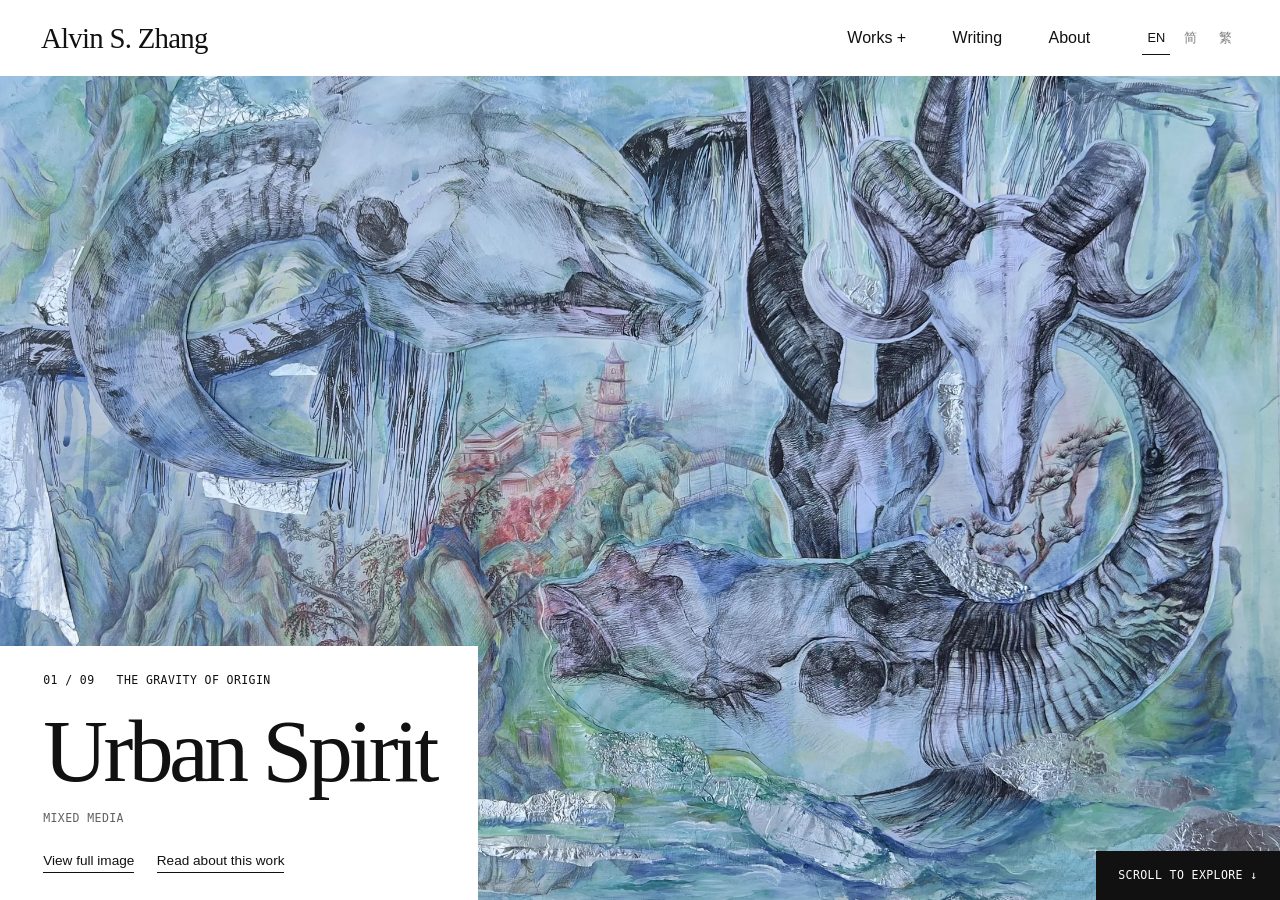
==== index.html @ e7f5f8f8 "Restore large artwork titles" ====
<!doctype html>
<html lang="en">
  <head>
    <meta charset="utf-8" />
    <meta name="viewport" content="width=device-width, initial-scale=1" />
    <meta name="theme-color" content="#ffffff" />
    <meta name="description" content="Selected artworks by Alvin S. Zhang across painting, installation, printmaking, drawing, and digital media." />
    <link rel="icon" href="./favicon.svg" type="image/svg+xml" />
    <link rel="preload" href="./assets/urban-main.jpg" as="image" fetchpriority="high" />
    <link rel="stylesheet" href="./styles.css?v=titles-large-20261117" />
    <script src="./site.js?v=titles-large-20261117" defer></script>
    <title>Alvin S. Zhang — Selected Works</title>
  </head>
  <body data-page="works">
    <a class="skip-link" href="#gallery">Skip to works</a>
    <header class="site-header" id="site-header">
      <a class="brand" id="brand" href="#urban-spirit" aria-label="Alvin S. Zhang, first work">Alvin S. Zhang</a>
      <nav class="site-nav" aria-label="Main navigation">
        <button type="button" class="nav-button" id="index-button" aria-haspopup="dialog" aria-controls="theme-panel">Index <span aria-hidden="true">+</span></button>
        <a class="nav-button" id="writing-link" href="./writing.html">Writing</a>
        <a class="nav-button" id="about-link" href="./about.html">About</a>
      </nav>
      <div class="language-switch" role="group" aria-label="Language">
        <button type="button" data-lang="en" aria-pressed="true" lang="en">EN</button>
        <button type="button" data-lang="zh-Hans" aria-pressed="false" lang="zh-Hans">简</button>
        <button type="button" data-lang="zh-Hant" aria-pressed="false" lang="zh-Hant">繁</button>
      </div>
    </header>

    <div class="filter-status" id="filter-status" hidden>
      <span id="filter-name"></span>
      <button type="button" id="show-all">Show all works ×</button>
    </div>

    <main class="gallery" id="gallery" tabindex="-1"></main>

    <dialog class="theme-panel" id="theme-panel" aria-labelledby="theme-heading">
      <div class="dialog-top">
        <span class="dialog-kicker" id="theme-heading">Index / Media</span>
        <button class="icon-button" type="button" id="theme-close" aria-label="Close index">×</button>
      </div>
      <div class="theme-list" id="theme-list"></div>
      <div class="theme-preview" id="theme-preview" aria-hidden="true">
        <img src="./assets/bonsai-main.jpg" alt="" />
        <span id="theme-preview-label"></span>
      </div>
      <div class="dialog-bottom" id="theme-hint">Hover to preview · Select to filter</div>
    </dialog>

    <dialog class="work-panel" id="work-panel" aria-labelledby="work-heading">
      <div class="dialog-top">
        <span class="dialog-kicker" id="work-kicker"></span>
        <button class="icon-button" type="button" id="work-close" aria-label="Close work information">×</button>
      </div>
      <div class="work-content">
        <p class="work-number" id="work-number"></p>
        <h2 id="work-heading"></h2>
        <p class="work-medium" id="work-medium"></p>
        <div class="work-statement" id="work-statement"></div>
      </div>
    </dialog>

    <dialog class="viewer" id="viewer" aria-label="Artwork viewer">
      <div class="viewer-top">
        <span id="viewer-title"></span>
        <div class="viewer-tools">
          <button type="button" id="viewer-zoom-out" aria-label="Zoom out">−</button>
          <span id="viewer-zoom-level">100%</span>
          <button type="button" id="viewer-zoom-in" aria-label="Zoom in">+</button>
          <button type="button" id="viewer-fit">Fit</button>
          <button type="button" id="viewer-close">Close ×</button>
        </div>
      </div>
      <div class="viewer-stage" id="viewer-stage">
        <img id="viewer-image" alt="" draggable="false" />
      </div>
      <div class="viewer-bottom">
        <button type="button" id="viewer-prev" aria-label="Previous image">←</button>
        <span id="viewer-count"></span>
        <button type="button" id="viewer-next" aria-label="Next image">→</button>
        <span id="viewer-hint">Drag to move · Scroll to zoom · Esc to close</span>
      </div>
    </dialog>
  </body>
</html>
---- styles.css ----
:root{color-scheme:light;--ink:#111;--paper:#fff;--serif:"Bodoni 72","Didot","Iowan Old Style","Times New Roman",serif;--sans:"Helvetica Neue",Arial,sans-serif;--mono:"SFMono-Regular",Menlo,Consolas,monospace}
*{box-sizing:border-box}
html{scroll-behavior:smooth}
body{margin:0;background:#fff;color:var(--ink);font-family:var(--sans);overflow:hidden}
button,a{-webkit-tap-highlight-color:transparent}
button{font:inherit}
button:focus-visible,a:focus-visible{outline:2px solid currentColor;outline-offset:4px}
.skip-link{position:fixed;z-index:100;top:-80px;left:16px;background:#fff;color:#111;padding:12px 16px}
.skip-link:focus{top:16px}
.site-header{position:fixed;z-index:20;top:0;left:0;right:0;height:76px;padding:0 3.2vw;display:flex;align-items:center;gap:2.3rem;background:#fff;color:#111;transition:background-color .25s,color .25s}
.site-header.is-dark{background:#101010;color:#fff}
.brand{font-family:var(--serif);font-size:clamp(1.45rem,2.25vw,2.15rem);font-weight:400;letter-spacing:-.025em;color:inherit;text-decoration:none;white-space:nowrap}
.site-nav{display:flex;align-items:center;gap:clamp(1.1rem,3vw,3.5rem);margin-left:auto}
.nav-button,.language-switch button{border:0;background:none;color:inherit;cursor:pointer;white-space:nowrap}
.nav-button{font-size:1rem;padding:12px 4px;text-decoration:none}
.nav-button.is-current{border-bottom:1px solid currentColor;cursor:default}
.nav-button span{font-size:1.35rem;line-height:0;margin-left:.35rem}
.language-switch{display:flex;gap:.4rem;margin-left:.7rem;font-size:.8rem}
.language-switch button{padding:8px 5px;opacity:.54;min-width:28px}
.language-switch button[aria-pressed="true"]{opacity:1;border-bottom:1px solid currentColor}
.filter-status{position:fixed;z-index:19;top:88px;right:3.2vw;display:flex;align-items:center;gap:1.2rem;padding:.65rem .85rem;background:#fff;color:#111;box-shadow:0 2px 16px #0002;font:400 .7rem var(--mono);text-transform:uppercase}
.filter-status[hidden]{display:none}
.filter-status button{border:0;border-bottom:1px solid currentColor;background:none;color:inherit;cursor:pointer;padding:2px 0;font:inherit;text-transform:inherit}
.gallery{height:100dvh;overflow-y:auto;overscroll-behavior-y:contain;scroll-snap-type:y mandatory;scrollbar-width:none}
.gallery::-webkit-scrollbar{display:none}
.slide{position:relative;height:100dvh;min-height:560px;scroll-snap-align:start;overflow:hidden;background:#fff;color:#111}
.slide--dark{background:#101010;color:#fff}
.artwork-trigger{position:absolute;left:0;top:0;bottom:0;border:0;padding:0;overflow:hidden;background:transparent;cursor:zoom-in}
.artwork-trigger:focus-visible{outline:4px solid #d6e98b;outline-offset:-8px}
.artwork-image{width:100%;height:100%;display:block;object-fit:cover}
.slide--landscape .artwork-trigger{width:100%}
.slide--portrait .artwork-trigger{width:78%}
.slide--portrait .artwork-image{object-position:center 37%}
.slide--portrait[data-id="bonsai"] .artwork-image,.slide--portrait[data-id="sycamore"] .artwork-image,.slide--portrait[data-id="season-change"] .artwork-image{object-position:center 50%}
.slide--landscape[data-id="manifest"] .artwork-image{object-position:center center}
.slide-panel{position:absolute;z-index:2;pointer-events:none}
.slide-panel button{pointer-events:auto}
.slide--landscape .slide-panel{bottom:0;left:0;min-width:34%;max-width:min(43%,590px);background:#fff;color:#111;padding:1.65rem 2.7rem 1.7rem}
.slide--landscape.slide--dark .slide-panel{background:#101010;color:#fff}
.slide--portrait .slide-panel{left:78%;right:0;top:76px;bottom:0;background:#101010;color:#fff;padding:clamp(1.6rem,3vw,3rem) 2.1vw;display:flex;flex-direction:column}
.slide--portrait.slide--light .slide-panel{background:#fff;color:#111}
.slide-kicker,.slide-medium,.slide-count,.slide-hint,.slide-actions{font-family:var(--mono);font-size:clamp(.65rem,.9vw,.82rem);font-weight:400;letter-spacing:.035em;text-transform:uppercase}
.slide-kicker{margin:0 0 1.4rem}
.slide-title{font-family:var(--serif);font-weight:400;letter-spacing:-.05em;line-height:.93;margin:0;overflow-wrap:anywhere}
.slide--landscape .slide-title{font-size:clamp(4.3rem,8vw,8.6rem)}
.slide--portrait .slide-title{font-size:clamp(3.1rem,5.2vw,6.6rem);margin:auto 0 .95rem}
.slide--portrait[data-id="flash-bulb-memory"] .slide-title{font-size:clamp(3rem,4.9vw,5.8rem)}
.slide-accent{height:5px;width:3rem;background:#d6e98b;margin:0 0 2rem;display:none}
.slide--accent .slide-accent{display:block}
.slide--portrait .slide-accent{flex:none;margin:auto 0 1.2rem}
.slide--portrait.slide--accent .slide-title{margin:0 0 .95rem}
.slide-medium{margin:1.15rem 0 1.5rem;opacity:.66}
.slide--portrait .slide-medium{margin:0 0 auto}
.slide-carousel{display:flex;align-items:center;gap:1rem;font:400 .75rem var(--mono);margin:.6rem 0 1rem}
.slide-carousel button{border:1px solid currentColor;border-radius:50%;width:2.2rem;height:2.2rem;background:none;color:inherit;cursor:pointer;line-height:1;padding:0}
.slide-carousel button:hover{background:currentColor;color:#fff}
.slide--dark .slide-carousel button:hover{color:#111}
.slide--portrait .slide-carousel{margin:0 0 .8rem}
.slide-actions{display:flex;gap:1.4rem;align-items:center;margin-top:1.2rem}
.slide-actions button{font-family:var(--sans);font-size:.85rem;text-transform:none;letter-spacing:0;border:0;background:none;color:inherit;padding:4px 0;border-bottom:1px solid currentColor;cursor:pointer}
.slide--portrait .slide-actions{display:block;margin:0}
.slide--portrait .slide-actions button{display:block;margin-top:.7rem}
.slide-hint{position:absolute;z-index:2;right:0;bottom:0;background:#111;color:#fff;padding:1.1rem 1.4rem;margin:0}
.slide--dark .slide-hint{background:#fff;color:#111}
.slide--portrait .slide-hint{display:none}
.gallery-end{height:100dvh;min-height:560px;scroll-snap-align:start;background:#fff;display:flex;flex-direction:column;justify-content:space-between;padding:clamp(7rem,18vh,13rem) 5vw 4rem}
.gallery-end p{font:clamp(.75rem,1vw,.95rem) var(--mono);text-transform:uppercase}
.gallery-end h2{font:400 clamp(5rem,13vw,12rem)/.88 var(--serif);letter-spacing:-.055em;margin:0}
.gallery-end button{align-self:flex-start;border:0;border-bottom:1px solid #111;background:none;padding:8px 0;font-size:1rem;cursor:pointer}
dialog{border:0;margin:0;padding:0;max-width:none;max-height:none}
dialog::backdrop{background:rgba(0,0,0,.62)}
.theme-panel,.about-panel,.work-panel{position:fixed;inset:0;width:100vw;height:100dvh;background:#fff;color:#111;overflow:auto}
.dialog-top{height:76px;padding:0 3.2vw;display:flex;align-items:center;justify-content:space-between}
.dialog-kicker{font:clamp(.75rem,1vw,.9rem) var(--mono);text-transform:uppercase}
.icon-button{border:0;background:none;color:inherit;font:400 2.4rem var(--sans);cursor:pointer;padding:0 8px}
.theme-list{position:relative;z-index:1;margin:clamp(2rem,5vh,4rem) 3.2vw 0;width:min(77%,1100px)}
.theme-option{display:flex;align-items:flex-start;gap:1.4rem;width:100%;border:0;background:none;text-align:left;color:#aaa;cursor:pointer;padding:clamp(.35rem,1.2vh,.8rem) 0;font:400 clamp(2.5rem,5.4vw,5.8rem)/1.06 var(--serif);letter-spacing:-.045em;transition:color .25s}
.theme-option.is-previewed,.theme-option:hover,.theme-option:focus-visible{color:#111}
.theme-option>span:nth-child(2){flex:1}
.theme-number,.theme-count{font:400 clamp(.7rem,.95vw,.9rem) var(--mono);letter-spacing:0;padding-top:1.1em}
.theme-count{margin-left:auto}
.theme-preview{position:absolute;z-index:2;right:3vw;top:23vh;width:clamp(160px,16vw,250px);pointer-events:none;transform:rotate(2deg);transition:transform .28s}
.theme-preview img{display:block;width:100%;max-height:52vh;object-fit:contain;background:#fff;padding:12px;box-shadow:0 12px 34px #0002}
.theme-preview span{display:block;font:400 .7rem var(--mono);text-transform:uppercase;margin-top:10px}
.dialog-bottom{position:absolute;left:3.2vw;bottom:3.2vh;font:400 .75rem var(--mono);text-transform:uppercase}
.about-content,.work-content{max-width:850px;margin:clamp(4rem,12vh,9rem) auto 0;padding:0 5vw}
.about-content h1,.work-content h2{font:400 clamp(4.5rem,10vw,9rem)/.9 var(--serif);letter-spacing:-.05em;margin:0 0 2.5rem}
.about-content p,.work-statement{font:400 clamp(1.25rem,2.25vw,2rem)/1.45 var(--serif);max-width:760px}
.work-statement p{margin:0 0 1.35em}
.work-statement.is-long{font-size:clamp(1.1rem,1.55vw,1.4rem);line-height:1.62;padding-bottom:4rem}
.about-media,.work-medium,.work-number{font:400 .8rem var(--mono)!important;text-transform:uppercase;line-height:1.6!important;margin-top:2.7rem}
.work-content{max-width:950px}
.viewer{position:fixed;inset:0;width:100vw;height:100dvh;background:#101010;color:#fff;overflow:hidden}
.viewer-top,.viewer-bottom{position:absolute;z-index:2;left:0;right:0;background:#101010;display:flex;align-items:center;padding:0 clamp(1rem,2.5vw,2.5rem);font-size:.88rem}
.viewer-top{top:0;height:56px;justify-content:space-between;gap:1rem}
.viewer-bottom{bottom:0;height:44px;gap:1rem;font-family:var(--mono);font-size:.75rem}
.viewer-tools{display:flex;align-items:center;gap:1rem}
.viewer-tools button,.viewer-bottom button{border:0;background:none;color:#fff;cursor:pointer;padding:6px 4px}
.viewer-tools button{font-size:.88rem}
.viewer-tools button:first-child,.viewer-tools button:nth-child(3){font-size:1.4rem;line-height:1}
.viewer-bottom #viewer-hint{margin-left:auto;opacity:.7}
.viewer-stage{position:absolute;inset:56px 0 44px;overflow:hidden;touch-action:none;cursor:grab}
.viewer-stage.is-dragging{cursor:grabbing}
.viewer-stage img{position:absolute;left:50%;top:50%;max-width:none;max-height:none;user-select:none;transform-origin:center center;will-change:transform}
body[data-page="about"]{overflow:auto}
.about-page{padding-top:76px}
.about-hero{position:relative;min-height:calc(100dvh - 76px);overflow:hidden;background:#fff;padding:8vh 4.5vw}
.about-overline{display:block;font:400 .82rem var(--mono);text-transform:uppercase;position:relative;z-index:2}
.about-hero h1{position:relative;z-index:2;white-space:pre-line;font:400 clamp(5rem,11vw,12rem)/.86 var(--serif);letter-spacing:-.055em;margin:clamp(7rem,20vh,15rem) 0 0;max-width:85%;pointer-events:none}
.about-hero-art{position:absolute;right:2.6vw;top:12vh;width:min(38vw,590px);height:78vh;overflow:hidden}
.about-hero-art img{width:100%;height:100%;object-fit:cover}
.about-body{background:#101010;color:#fff;padding:clamp(6rem,11vw,11rem) 4.5vw clamp(7rem,12vw,12rem)}
.about-lead{font:400 clamp(2.4rem,4.7vw,5.1rem)/1.12 var(--serif);letter-spacing:-.025em;max-width:1200px;margin:0 0 clamp(7rem,13vw,12rem)}
.about-facts{display:grid;grid-template-columns:repeat(2,minmax(0,1fr));column-gap:8vw;row-gap:6rem}
.about-fact{border-top:1px solid #777;padding-top:1.15rem}
.about-fact h2{font:400 .78rem var(--mono);text-transform:uppercase;letter-spacing:.05em;margin:0 0 2rem}
.about-fact p{font:400 clamp(1.3rem,2vw,2rem)/1.35 var(--serif);max-width:530px;margin:0}
.about-fact ul{list-style:none;padding:0;margin:0;max-width:600px}
.about-fact li{font:400 clamp(1.25rem,1.8vw,1.7rem)/1.35 var(--serif);margin:0 0 1.4rem}
.about-fact li:last-child{margin-bottom:0}
.about-footer{padding:4.5rem 4.5vw 6rem;display:flex;flex-wrap:wrap;gap:2rem 4vw;align-items:baseline;background:#fff}
.about-footer span{font:400 .8rem var(--mono);text-transform:uppercase;width:100%}
.about-footer a{font:400 clamp(1.4rem,3.4vw,3rem) var(--serif);color:#111;text-decoration:none;border-bottom:1px solid #111;overflow-wrap:anywhere}
@media(max-width:800px){
 .site-header{height:72px;gap:.9rem;padding:0 4vw}
 .brand{font-size:1.45rem}
 .site-nav{gap:.6rem}
 .nav-button{font-size:.85rem}
 .language-switch{gap:0;margin-left:0;font-size:.72rem}
 .language-switch button{min-width:24px;padding:6px 3px}
 .slide--landscape .slide-panel{min-width:0;max-width:80%;padding:1.3rem 1.4rem}
 .slide--landscape .slide-title{font-size:clamp(3.5rem,13vw,6.5rem)}
 .slide--portrait .artwork-trigger{width:100%}
 .slide--portrait .slide-panel{left:0;right:auto;top:auto;bottom:0;width:min(82%,450px);height:auto;min-height:0;background:#101010;color:#fff;padding:1.25rem 1.4rem;display:block}
 .slide--portrait.slide--light .slide-panel{background:#fff;color:#111}
 .slide--portrait .slide-title,.slide--portrait.slide--accent .slide-title,.slide--portrait[data-id="flash-bulb-memory"] .slide-title{font-size:clamp(3.2rem,12vw,5.6rem);margin:0}
 .slide--portrait .slide-kicker{margin-bottom:.8rem}
 .slide--portrait .slide-medium{margin:.7rem 0}
 .slide--portrait .slide-accent{position:static;margin:0 0 .7rem}
 .slide--portrait .slide-actions button{display:inline-block;margin-right:.8rem}
 .theme-list{width:92%;margin:13vh 4vw 0}
 .theme-option{font-size:clamp(2.3rem,7vw,4rem);gap:.7rem}
 .theme-number{padding-top:.7em}
 .theme-preview{display:none}
 .filter-status{top:78px;right:4vw}
 .viewer-top{height:60px;flex-wrap:wrap;align-content:center}
 .viewer-top>span{display:none}
 .viewer-tools{width:100%;justify-content:space-between;gap:.4rem}
 .viewer-stage{top:60px}
 .viewer-bottom #viewer-hint{display:none}
 .about-hero h1{font-size:clamp(5rem,12vw,8rem);max-width:92%}
 .about-hero-art{width:46vw;right:0}
 .about-facts{column-gap:5vw}
}
@media(max-width:560px){
 .site-header{height:88px;align-items:flex-start;padding-top:10px;flex-wrap:wrap;gap:0}
 .brand{width:60%;line-height:1.3}
 .site-nav{width:40%;justify-content:flex-end;margin-left:0}
 .language-switch{position:absolute;left:4vw;bottom:6px}
 .slide--landscape .slide-panel{max-width:90%;padding:1rem 1.1rem}
 .slide--landscape .slide-title{font-size:clamp(3.3rem,14vw,5.5rem)}
 .slide--landscape .slide-kicker{margin-bottom:.65rem}
 .slide--landscape .slide-medium{margin:.5rem 0}
 .slide-hint{display:none}
 .slide{min-height:0}
 .gallery-end{min-height:0}
 .slide--portrait .slide-panel{width:min(90%,450px);padding:1rem 1.1rem}
 .slide--portrait .slide-title,.slide--portrait.slide--accent .slide-title,.slide--portrait[data-id="flash-bulb-memory"] .slide-title{font-size:clamp(2.7rem,11vw,4.5rem)}
 .work-content h2{font-size:clamp(3rem,12vw,5rem);overflow-wrap:anywhere}
 .work-content{margin-top:2rem;padding-bottom:3rem}
 .theme-option{font-size:clamp(2rem,7.4vw,3rem)}
 .filter-status{top:94px;left:4vw;right:auto;gap:.6rem;font-size:.61rem}
 .dialog-bottom{font-size:.65rem;max-width:70%}
 .about-page{padding-top:88px}
 .about-hero{min-height:calc(100dvh - 88px);padding:2.5rem 4vw}
 .about-overline{font-size:.7rem}
 .about-hero h1{font-size:clamp(4.2rem,16vw,6.5rem);max-width:100%;margin:6rem 0 0}
 .about-hero-art{top:auto;bottom:0;right:0;width:72vw;height:46vh}
 .about-body{padding:6rem 5vw}
 .about-lead{font-size:clamp(2.15rem,9vw,3.8rem);margin-bottom:6rem}
 .about-facts{grid-template-columns:1fr;row-gap:3.5rem}
 .about-footer{padding:3rem 5vw 5rem}
}
@media(prefers-reduced-motion:reduce){html{scroll-behavior:auto}*,*::before,*::after{transition-duration:.01ms!important;animation-duration:.01ms!important}}

/* About: introduction first, followed by a readable artist CV. */
.about-hero{min-height:0;display:grid;grid-template-columns:minmax(0,1.15fr) minmax(0,.85fr);gap:7%;align-items:center;padding:clamp(3rem,7vw,7rem) 6vw;background:#fff;overflow:visible}
.about-intro{min-width:0;max-width:690px}
.about-hero h1{font:400 clamp(3.3rem,6.4vw,6.7rem)/.96 var(--serif);letter-spacing:-.045em;margin:1.6rem 0 0;max-width:none;pointer-events:auto}
.about-accent{width:3rem;height:5px;background:#d6e98b;margin:2rem 0}
.about-hero .about-lead{font:400 clamp(1.3rem,2.15vw,2rem)/1.5 var(--serif);letter-spacing:0;max-width:36rem;margin:0}
.about-more{display:inline-block;color:inherit;text-decoration:none;border-bottom:1px solid currentColor;padding-bottom:.35rem;margin-top:1.7rem;font-size:.9rem}
.about-hero-art{position:static;width:100%;height:auto;margin:0;overflow:visible}
.about-hero-art img{display:block;width:100%;height:auto;object-fit:contain}
.about-body{padding:clamp(4rem,8vw,8rem) 6vw}
.about-facts{display:block;max-width:1200px;margin:auto}
.about-fact{display:grid;grid-template-columns:minmax(10rem,25%) 1fr;gap:2rem;border-top:1px solid #666;padding:1.5rem 0 3.5rem}
.about-fact h2{margin:.2rem 0 0;line-height:1.5}
.about-fact .cv-list{max-width:none;margin:0;list-style:none;padding:0}
.about-fact .cv-list li{display:grid;grid-template-columns:minmax(7rem,11rem) minmax(0,1fr);gap:1.25rem;font:400 clamp(1.05rem,1.45vw,1.35rem)/1.5 var(--serif);margin:0 0 1.3rem}
.about-fact .cv-list li:last-child{margin-bottom:0}
.cv-year{font:400 .74rem/1.8 var(--mono);color:#ddd}
.cv-description{overflow-wrap:anywhere}
@media(max-width:700px){
 .about-hero{grid-template-columns:1fr;gap:2.5rem;padding:3rem 5vw 4rem}
 .about-hero h1{font-size:clamp(3.2rem,12vw,5rem);margin:1.5rem 0 0}
 .about-hero-art{width:100%;max-width:480px;height:auto;justify-self:center}
 .about-body{padding:4rem 5vw}
 .about-fact{grid-template-columns:1fr;gap:1.3rem;padding:1.3rem 0 2.7rem}
 .about-fact .cv-list li{grid-template-columns:1fr;gap:.2rem;margin-bottom:1.3rem}
}

/* Theme descriptions remain accessible on touch screens. */
.theme-list{padding-bottom:5rem}
.theme-description{margin:.1rem 0 1.1rem 3.2rem;max-width:48rem;color:#111;font:400 clamp(1rem,1.35vw,1.25rem)/1.6 var(--serif)}
.theme-description summary{font:400 .75rem/1.5 var(--sans);cursor:pointer;display:list-item}
.theme-description p{margin:.8rem 0 0}
.theme-panel .dialog-bottom{position:static;margin:0 3.2vw 2rem}
@media(max-width:800px){.theme-list{margin-top:3rem}.theme-description{margin-left:2.4rem}.theme-preview{display:none}}
@media(max-width:560px){.theme-option{font-size:clamp(1.8rem,7vw,2.5rem)}.theme-description{margin-left:1.8rem;font-size:1rem}}


/* Writing pages */
body.writing-page{overflow:auto}
.writing-main{padding:clamp(8rem,15vh,11rem) 6vw 7rem;max-width:1440px;margin:auto}
.writing-intro{display:grid;grid-template-columns:1.25fr 1fr;align-items:end;gap:3rem;margin-bottom:clamp(4rem,9vw,8rem)}
.writing-kicker,.writing-list-head,.writing-number,.writing-entry small{font:400 .75rem/1.5 var(--mono);text-transform:uppercase;letter-spacing:.04em}
.writing-intro h1{font:400 clamp(4rem,9vw,8rem)/.95 var(--serif);letter-spacing:-.05em;margin:1.3rem 0 0}
.writing-intro p{font:400 clamp(1.2rem,2vw,1.8rem)/1.45 var(--serif);margin:0;max-width:28rem}
.writing-accent{width:3rem;height:5px;background:#d6e98b;margin-bottom:1.25rem}
.writing-list-head{display:flex;justify-content:space-between;border-bottom:1px solid #111;padding-bottom:1rem}
.writing-entry{display:grid;grid-template-columns:4rem 1fr 2rem;gap:1.5rem;padding:2rem 0;border-bottom:1px solid #aaa;color:inherit;text-decoration:none}
.writing-entry strong{font:400 clamp(1.5rem,2.7vw,2.6rem)/1.3 var(--serif);display:block;max-width:53rem;overflow-wrap:anywhere}
.writing-entry small{display:block;color:#666;margin-top:.9rem}
.writing-entry:hover strong{text-decoration:underline;text-decoration-thickness:1px;text-underline-offset:.15em}
.writing-arrow{text-align:right;font-size:1.5rem}
.article-back a{color:inherit;font-size:.85rem;text-underline-offset:5px}
.writing-article{max-width:850px;margin:4.5rem auto 0}
.writing-article h1{font:400 clamp(2.2rem,5vw,4.6rem)/1.2 var(--serif);letter-spacing:-.025em;margin:1.4rem 0 2rem;overflow-wrap:anywhere}
.article-body{font:400 clamp(1.1rem,1.4vw,1.3rem)/1.95 var(--serif);overflow-wrap:anywhere}
.article-body p{margin:0 0 1.5em}.article-body h2{font:400 clamp(1.4rem,2vw,1.8rem)/1.4 var(--serif);margin:2.3em 0 .8em}
@media(max-width:800px){.site-header{gap:.5rem}.site-nav{gap:.3rem}.nav-button{font-size:.8rem}}
@media(max-width:560px){.site-header .brand{width:auto;flex:1}.site-nav{width:auto;flex:none;gap:.35rem}.site-header .nav-button{font-size:.75rem;padding:9px 2px}.writing-main{padding:8rem 5vw 5rem}.writing-intro{grid-template-columns:1fr;gap:2rem;margin-bottom:3rem}.writing-entry{grid-template-columns:2rem 1fr 1.2rem;gap:.5rem}.writing-article{margin-top:3rem}.article-body{font-size:1.08rem;line-height:1.9}}

/* Keep English words intact and balance four-character Chinese titles. */
.slide-title{overflow-wrap:normal;word-break:normal;hyphens:none}
.slide-title .title-pair{display:block;white-space:nowrap}
.slide--portrait .slide-title,.slide--portrait[data-id="flash-bulb-memory"] .slide-title{font-size:clamp(1.7rem,3.2vw,4rem)}
@media(max-width:800px){.slide--portrait .slide-title,.slide--portrait[data-id="flash-bulb-memory"] .slide-title{font-size:clamp(3.2rem,10vw,5rem)}}
@media(max-width:560px){.slide--portrait .slide-title,.slide--portrait[data-id="flash-bulb-memory"] .slide-title{font-size:clamp(2.5rem,10vw,4rem)}}

/* Use the same title scale for every artwork; pair CJK characters only when wrapping is needed. */
.slide-title .title-pair{display:inline-block;white-space:nowrap}
.slide.slide--landscape .slide-title,.slide.slide--portrait .slide-title,.slide--portrait[data-id="flash-bulb-memory"] .slide-title{font-size:clamp(1.7rem,3.2vw,4rem)}
@media(max-width:800px){.slide.slide--landscape .slide-title,.slide.slide--portrait .slide-title,.slide--portrait[data-id="flash-bulb-memory"] .slide-title{font-size:clamp(2.5rem,10vw,4rem)}}

/* Large, consistent artwork titles with natural word and character-pair wrapping. */
.slide.slide--landscape .slide-title,.slide.slide--portrait .slide-title,.slide--portrait[data-id="flash-bulb-memory"] .slide-title{font-size:clamp(3.1rem,7vw,7rem)}
@media(min-width:801px){.slide--portrait .slide-panel{left:auto;right:0;width:42%;padding-left:2.1vw;padding-right:2.1vw}}
@media(max-width:800px){.slide.slide--landscape .slide-title,.slide.slide--portrait .slide-title,.slide--portrait[data-id="flash-bulb-memory"] .slide-title{font-size:clamp(3.2rem,12vw,5.6rem)}}
@media(max-width:560px){.slide.slide--landscape .slide-title,.slide.slide--portrait .slide-title,.slide--portrait[data-id="flash-bulb-memory"] .slide-title{font-size:clamp(2.7rem,11vw,4.5rem)}}
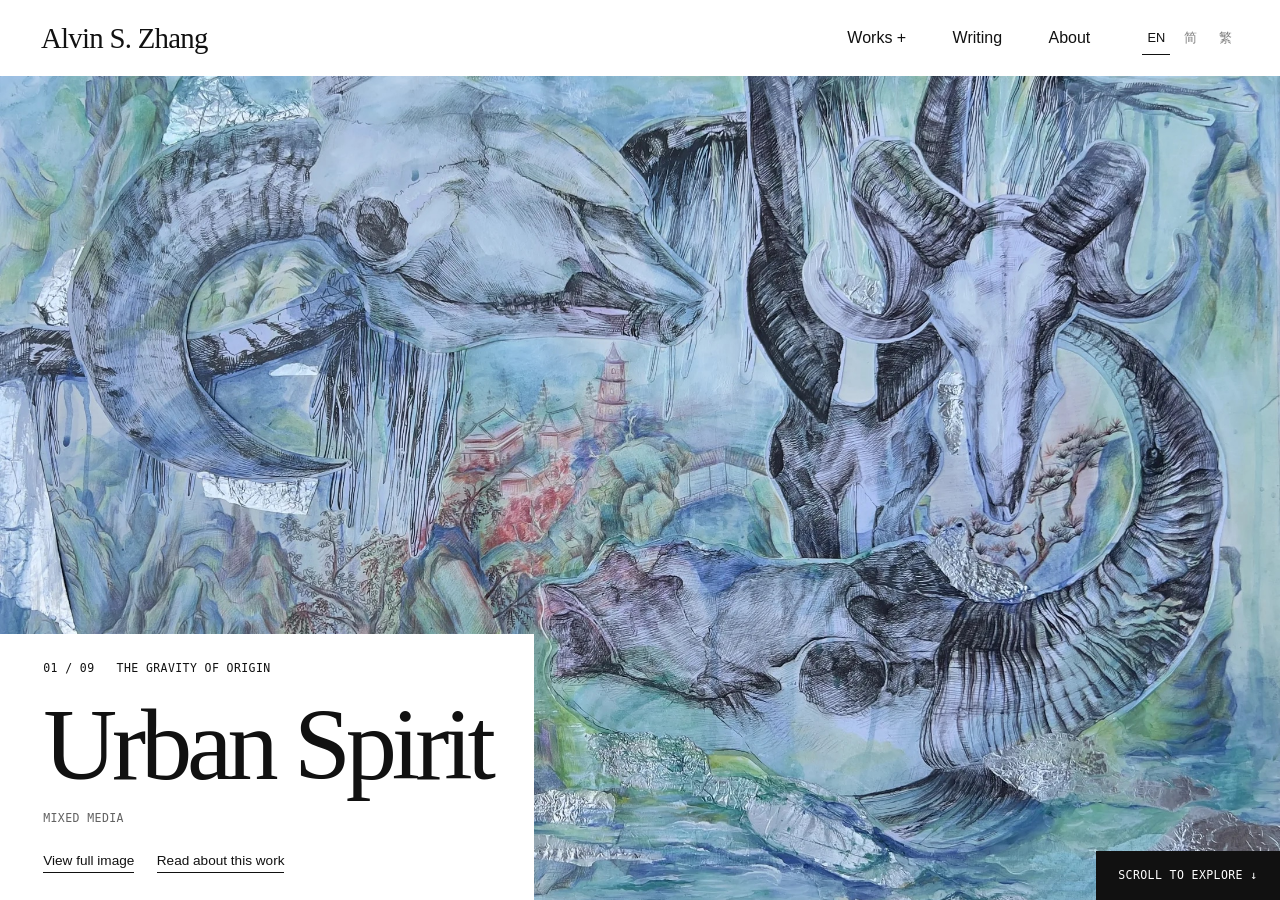
==== commit b4b9b686: "Restore original artwork panel width" ====
--- a/index.html
+++ b/index.html
@@ -7,8 +7,8 @@
     <meta name="description" content="Selected artworks by Alvin S. Zhang across painting, installation, printmaking, drawing, and digital media." />
     <link rel="icon" href="./favicon.svg" type="image/svg+xml" />
     <link rel="preload" href="./assets/urban-main.jpg" as="image" fetchpriority="high" />
-    <link rel="stylesheet" href="./styles.css?v=titles-large-20261117" />
-    <script src="./site.js?v=titles-large-20261117" defer></script>
+    <link rel="stylesheet" href="./styles.css?v=panel-restored-20261117" />
+    <script src="./site.js?v=panel-restored-20261117" defer></script>
     <title>Alvin S. Zhang — Selected Works</title>
   </head>
   <body data-page="works">
--- a/styles.css
+++ b/styles.css
@@ -242,20 +242,6 @@
 @media(max-width:800px){.site-header{gap:.5rem}.site-nav{gap:.3rem}.nav-button{font-size:.8rem}}
 @media(max-width:560px){.site-header .brand{width:auto;flex:1}.site-nav{width:auto;flex:none;gap:.35rem}.site-header .nav-button{font-size:.75rem;padding:9px 2px}.writing-main{padding:8rem 5vw 5rem}.writing-intro{grid-template-columns:1fr;gap:2rem;margin-bottom:3rem}.writing-entry{grid-template-columns:2rem 1fr 1.2rem;gap:.5rem}.writing-article{margin-top:3rem}.article-body{font-size:1.08rem;line-height:1.9}}
 
-/* Keep English words intact and balance four-character Chinese titles. */
+/* Wrap only between whole words or Chinese character pairs. */
 .slide-title{overflow-wrap:normal;word-break:normal;hyphens:none}
-.slide-title .title-pair{display:block;white-space:nowrap}
-.slide--portrait .slide-title,.slide--portrait[data-id="flash-bulb-memory"] .slide-title{font-size:clamp(1.7rem,3.2vw,4rem)}
-@media(max-width:800px){.slide--portrait .slide-title,.slide--portrait[data-id="flash-bulb-memory"] .slide-title{font-size:clamp(3.2rem,10vw,5rem)}}
-@media(max-width:560px){.slide--portrait .slide-title,.slide--portrait[data-id="flash-bulb-memory"] .slide-title{font-size:clamp(2.5rem,10vw,4rem)}}
-
-/* Use the same title scale for every artwork; pair CJK characters only when wrapping is needed. */
 .slide-title .title-pair{display:inline-block;white-space:nowrap}
-.slide.slide--landscape .slide-title,.slide.slide--portrait .slide-title,.slide--portrait[data-id="flash-bulb-memory"] .slide-title{font-size:clamp(1.7rem,3.2vw,4rem)}
-@media(max-width:800px){.slide.slide--landscape .slide-title,.slide.slide--portrait .slide-title,.slide--portrait[data-id="flash-bulb-memory"] .slide-title{font-size:clamp(2.5rem,10vw,4rem)}}
-
-/* Large, consistent artwork titles with natural word and character-pair wrapping. */
-.slide.slide--landscape .slide-title,.slide.slide--portrait .slide-title,.slide--portrait[data-id="flash-bulb-memory"] .slide-title{font-size:clamp(3.1rem,7vw,7rem)}
-@media(min-width:801px){.slide--portrait .slide-panel{left:auto;right:0;width:42%;padding-left:2.1vw;padding-right:2.1vw}}
-@media(max-width:800px){.slide.slide--landscape .slide-title,.slide.slide--portrait .slide-title,.slide--portrait[data-id="flash-bulb-memory"] .slide-title{font-size:clamp(3.2rem,12vw,5.6rem)}}
-@media(max-width:560px){.slide.slide--landscape .slide-title,.slide.slide--portrait .slide-title,.slide--portrait[data-id="flash-bulb-memory"] .slide-title{font-size:clamp(2.7rem,11vw,4.5rem)}}
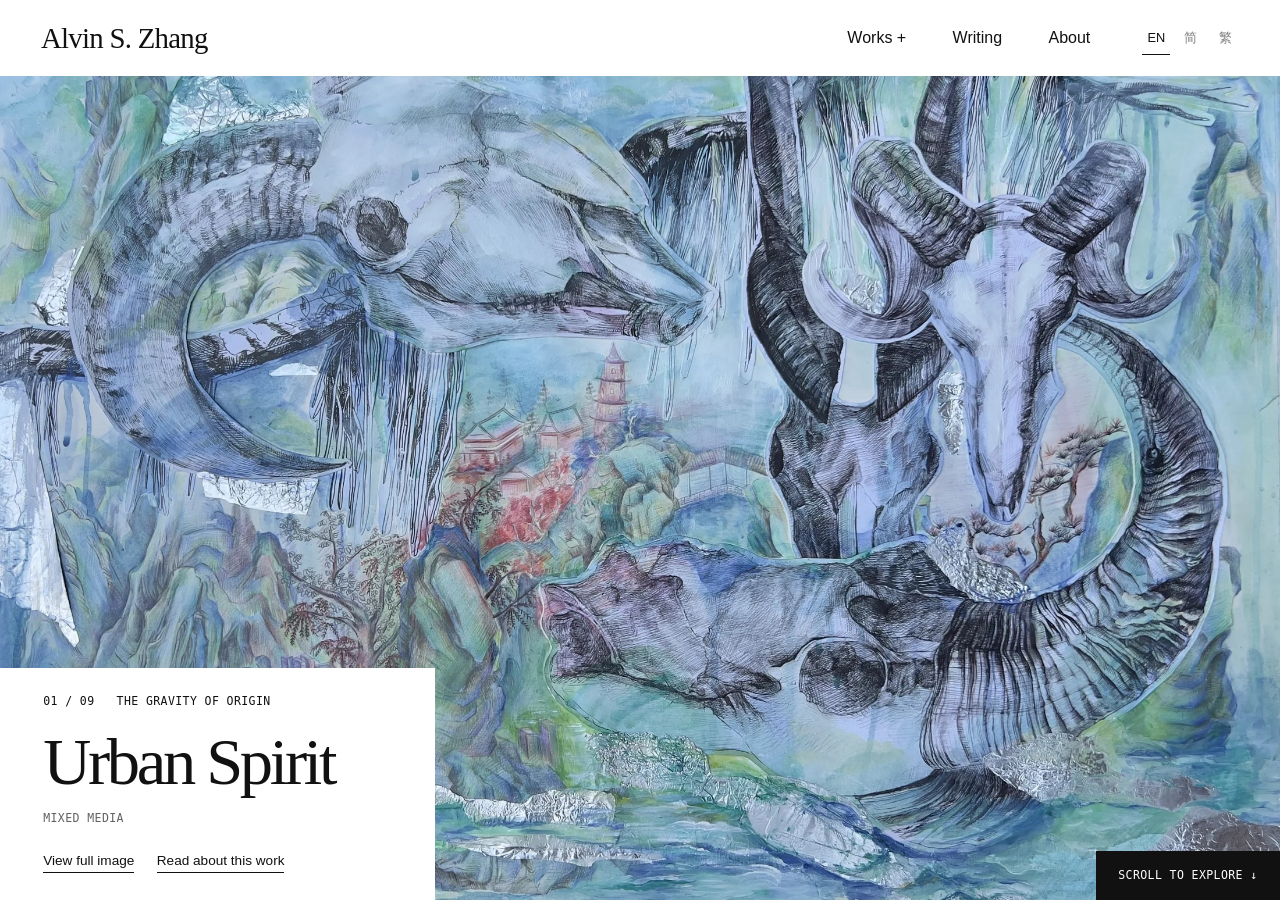
==== commit 4f7126de: "Match landscape title scale to other works" ====
--- a/index.html
+++ b/index.html
@@ -7,8 +7,8 @@
     <meta name="description" content="Selected artworks by Alvin S. Zhang across painting, installation, printmaking, drawing, and digital media." />
     <link rel="icon" href="./favicon.svg" type="image/svg+xml" />
     <link rel="preload" href="./assets/urban-main.jpg" as="image" fetchpriority="high" />
-    <link rel="stylesheet" href="./styles.css?v=panel-restored-20261117" />
-    <script src="./site.js?v=panel-restored-20261117" defer></script>
+    <link rel="stylesheet" href="./styles.css?v=title-sizes-20261117" />
+    <script src="./site.js?v=title-sizes-20261117" defer></script>
     <title>Alvin S. Zhang — Selected Works</title>
   </head>
   <body data-page="works">
--- a/styles.css
+++ b/styles.css
@@ -245,3 +245,8 @@
 /* Wrap only between whole words or Chinese character pairs. */
 .slide-title{overflow-wrap:normal;word-break:normal;hyphens:none}
 .slide-title .title-pair{display:inline-block;white-space:nowrap}
+
+/* Match the two landscape titles to the portrait title scale. */
+.slide--landscape .slide-title{font-size:clamp(3.1rem,5.2vw,6.6rem)}
+@media(max-width:800px){.slide--landscape .slide-title{font-size:clamp(3.2rem,12vw,5.6rem)}}
+@media(max-width:560px){.slide--landscape .slide-title{font-size:clamp(2.7rem,11vw,4.5rem)}}
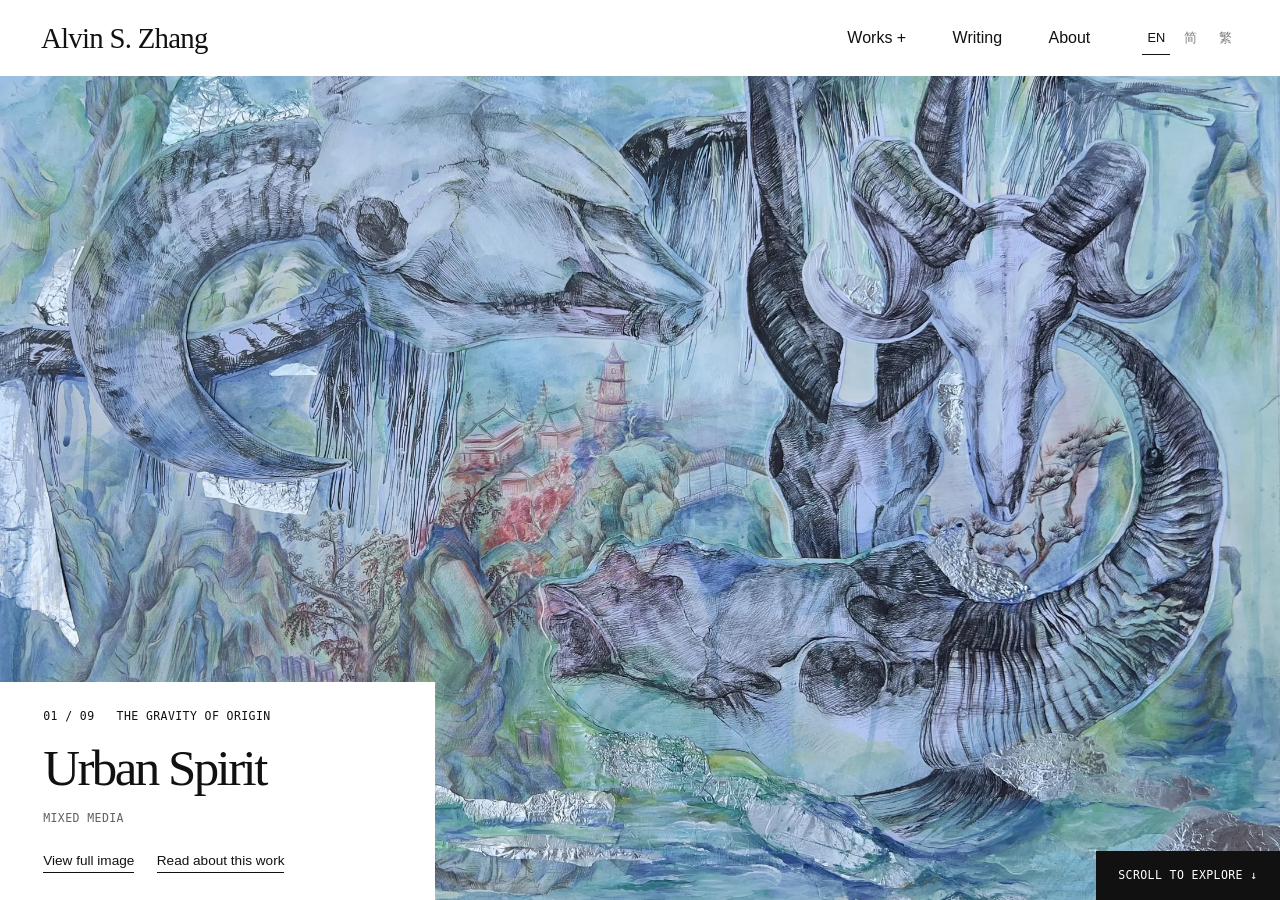
==== commit 77d47e52: "Use one consistent artwork title size" ====
--- a/index.html
+++ b/index.html
@@ -7,8 +7,8 @@
     <meta name="description" content="Selected artworks by Alvin S. Zhang across painting, installation, printmaking, drawing, and digital media." />
     <link rel="icon" href="./favicon.svg" type="image/svg+xml" />
     <link rel="preload" href="./assets/urban-main.jpg" as="image" fetchpriority="high" />
-    <link rel="stylesheet" href="./styles.css?v=title-sizes-20261117" />
-    <script src="./site.js?v=title-sizes-20261117" defer></script>
+    <link rel="stylesheet" href="./styles.css?v=uniform-titles-20261117" />
+    <script src="./site.js?v=uniform-titles-20261117" defer></script>
     <title>Alvin S. Zhang — Selected Works</title>
   </head>
   <body data-page="works">
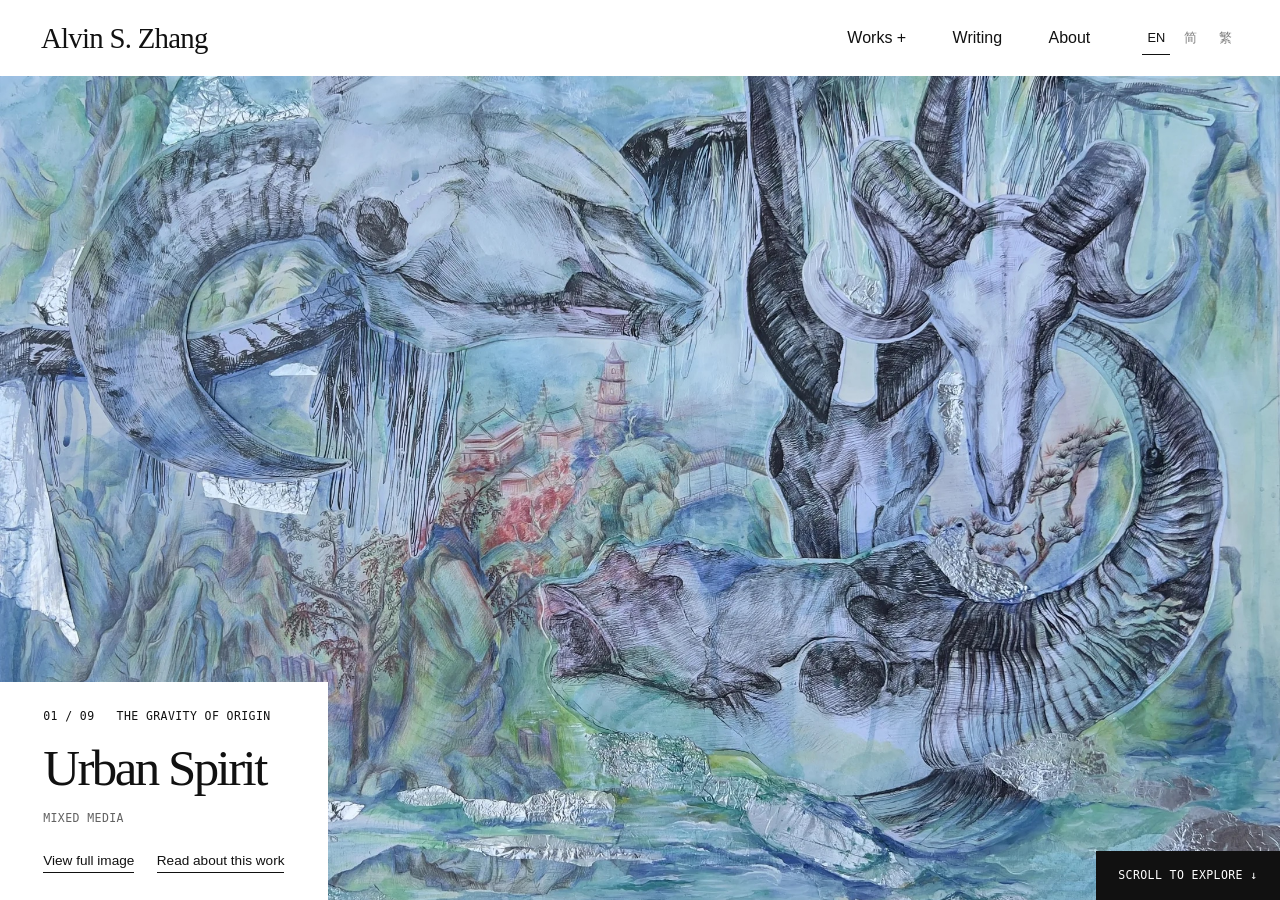
==== commit aeb1d518: "Restore compact artwork label layouts" ====
--- a/index.html
+++ b/index.html
@@ -7,8 +7,8 @@
     <meta name="description" content="Selected artworks by Alvin S. Zhang across painting, installation, printmaking, drawing, and digital media." />
     <link rel="icon" href="./favicon.svg" type="image/svg+xml" />
     <link rel="preload" href="./assets/urban-main.jpg" as="image" fetchpriority="high" />
-    <link rel="stylesheet" href="./styles.css?v=uniform-titles-20261117" />
-    <script src="./site.js?v=uniform-titles-20261117" defer></script>
+    <link rel="stylesheet" href="./styles.css?v=labels-layout-20261117" />
+    <script src="./site.js?v=labels-layout-20261117" defer></script>
     <title>Alvin S. Zhang — Selected Works</title>
   </head>
   <body data-page="works">
--- a/styles.css
+++ b/styles.css
@@ -250,3 +250,8 @@
 .slide--landscape .slide-title{font-size:clamp(3.1rem,5.2vw,6.6rem)}
 @media(max-width:800px){.slide--landscape .slide-title{font-size:clamp(3.2rem,12vw,5.6rem)}}
 @media(max-width:560px){.slide--landscape .slide-title{font-size:clamp(2.7rem,11vw,4.5rem)}}
+
+/* Keep artwork labels close to their content and restore the original mobile width. */
+.slide--landscape .slide-panel{min-width:0;width:max-content;max-width:min(43%,590px)}
+@media(max-width:800px){.slide--landscape .slide-panel{max-width:80%}.slide--portrait .slide-panel{width:min(76%,450px)}}
+@media(max-width:560px){.slide--landscape .slide-panel{max-width:90%}.slide--portrait .slide-panel{width:min(76%,450px)}}
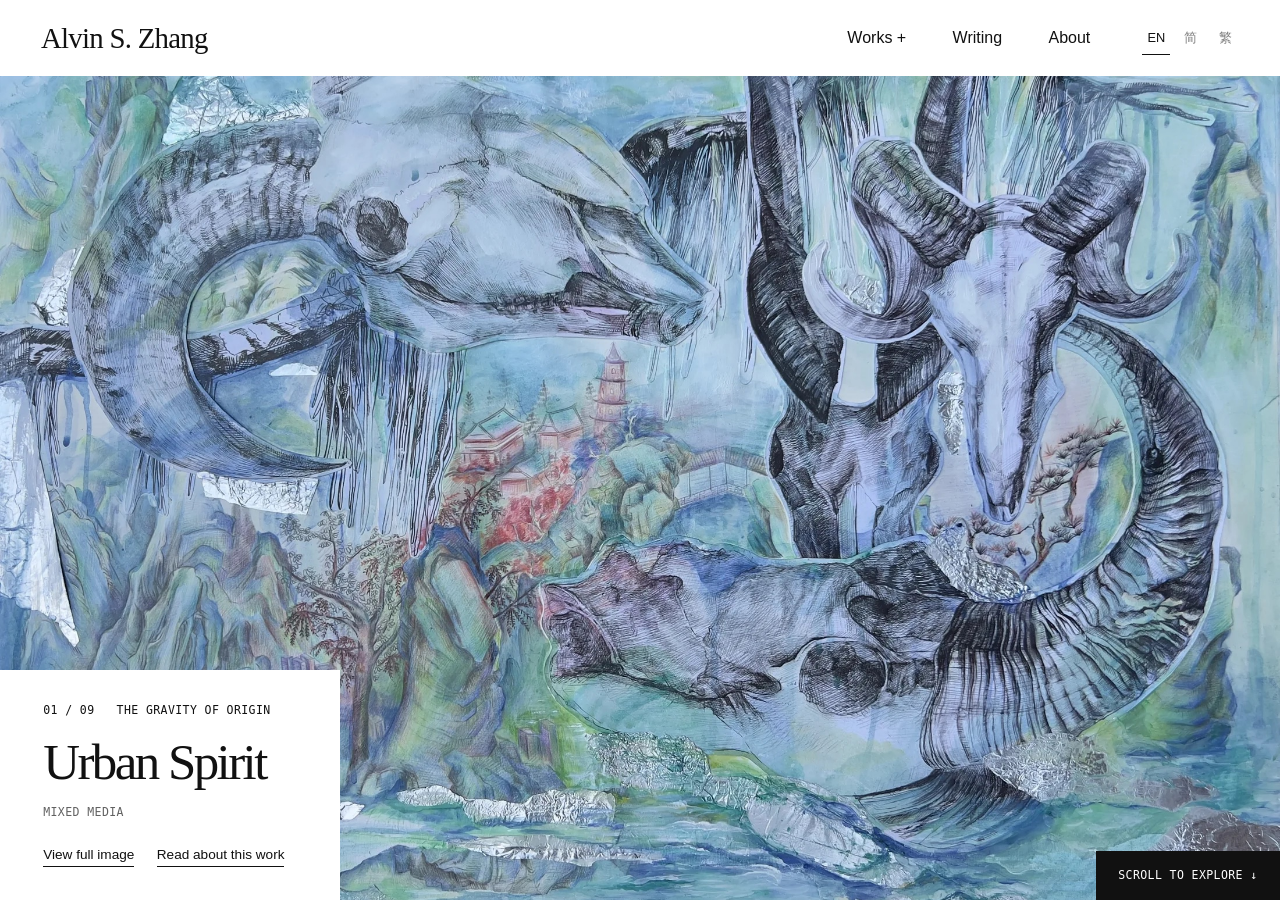
==== commit 937ae71d: "Adjust artwork label spacing" ====
--- a/index.html
+++ b/index.html
@@ -7,8 +7,8 @@
     <meta name="description" content="Selected artworks by Alvin S. Zhang across painting, installation, printmaking, drawing, and digital media." />
     <link rel="icon" href="./favicon.svg" type="image/svg+xml" />
     <link rel="preload" href="./assets/urban-main.jpg" as="image" fetchpriority="high" />
-    <link rel="stylesheet" href="./styles.css?v=labels-layout-20261117" />
-    <script src="./site.js?v=labels-layout-20261117" defer></script>
+    <link rel="stylesheet" href="./styles.css?v=label-spacing-20261117" />
+    <script src="./site.js?v=label-spacing-20261117" defer></script>
     <title>Alvin S. Zhang — Selected Works</title>
   </head>
   <body data-page="works">
--- a/styles.css
+++ b/styles.css
@@ -255,3 +255,8 @@
 .slide--landscape .slide-panel{min-width:0;width:max-content;max-width:min(43%,590px)}
 @media(max-width:800px){.slide--landscape .slide-panel{max-width:80%}.slide--portrait .slide-panel{width:min(76%,450px)}}
 @media(max-width:560px){.slide--landscape .slide-panel{max-width:90%}.slide--portrait .slide-panel{width:min(76%,450px)}}
+
+/* Add a little breathing room to landscape artwork labels. */
+.slide--landscape .slide-panel{padding-top:calc(1.65rem + 6px);padding-right:calc(2.7rem + 12px);padding-bottom:calc(1.7rem + 6px)}
+@media(max-width:800px){.slide--landscape .slide-panel{padding-top:calc(1.3rem + 6px);padding-right:calc(1.4rem + 12px);padding-bottom:calc(1.3rem + 6px)}}
+@media(max-width:560px){.slide--landscape .slide-panel{padding-top:calc(1rem + 6px);padding-right:calc(1.1rem + 12px);padding-bottom:calc(1rem + 6px)}}
